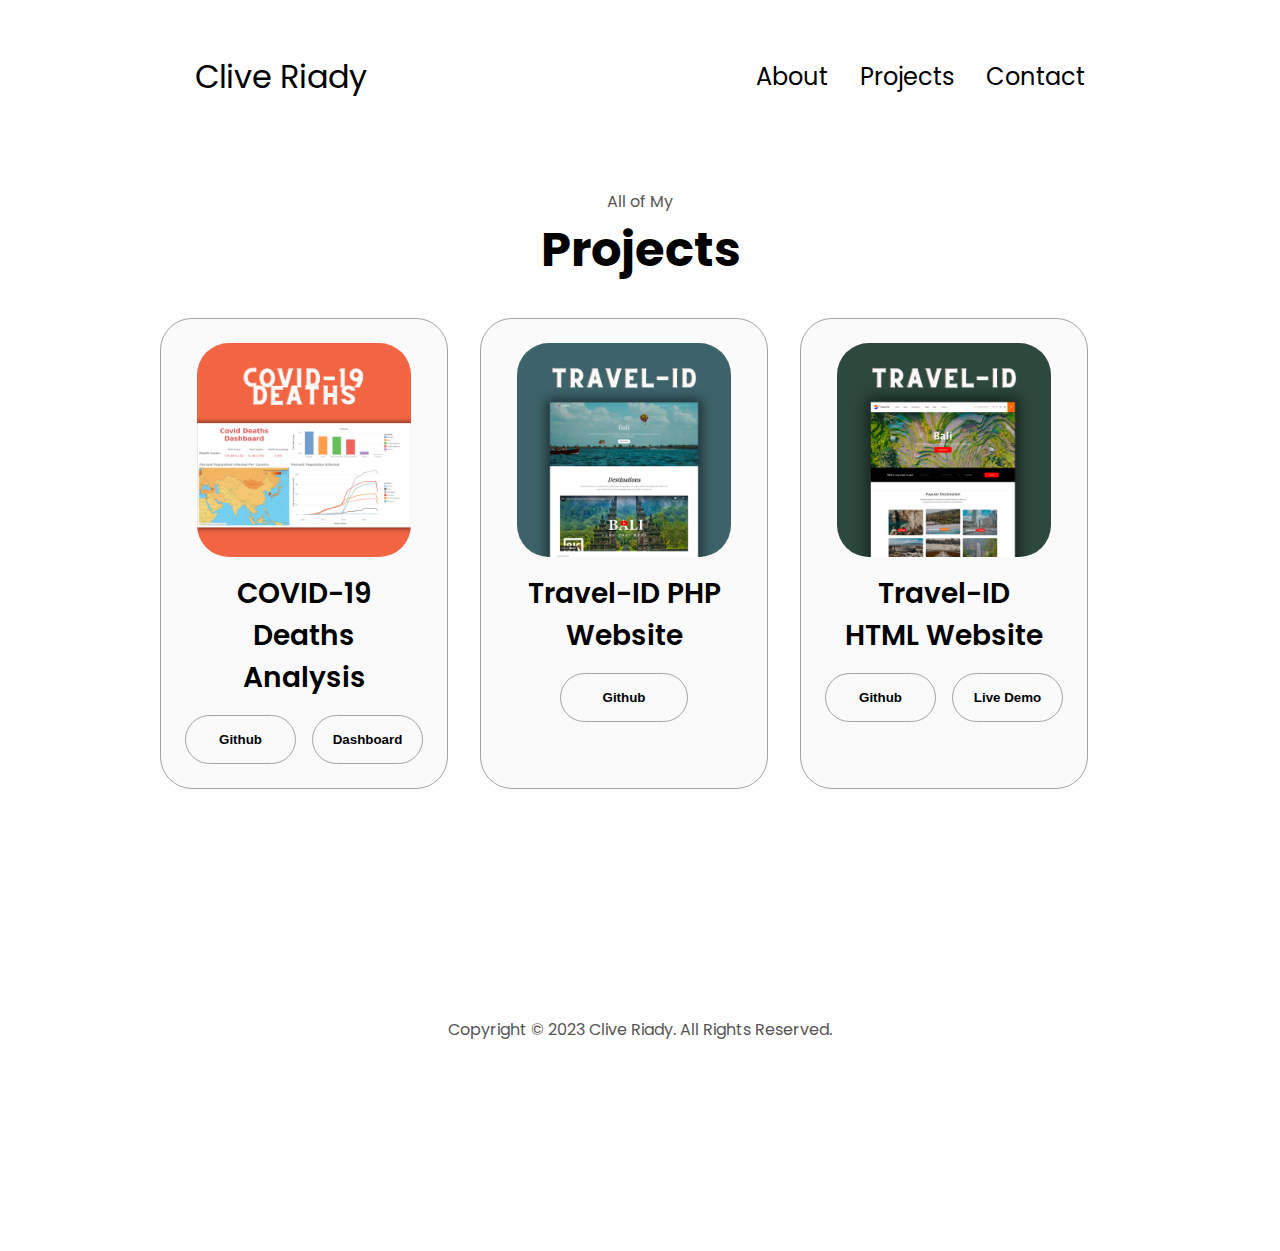
==== projects.html @ fecb1025 "Add files via upload" ====
<!DOCTYPE html>
<html lang="en">

<head>
  <!-- Required meta tags -->
  <meta charset="utf-8">
  <meta http-equiv="X-UA-Compatible" content="IE=edge">
  <meta name="viewport" content="width=device-width, initial-scale=1, shrink-to-fit=no">

  <!-- Bootstrap CSS -->
  <link href='https://fonts.googleapis.com/css?family=Playfair Display' rel='stylesheet'>
  <link rel="stylesheet" href="style.css">
  <link rel="stylesheet" href="mediaqueries.css">
  <title>Clive's Portfolio</title>
  <link rel="shortcut icon" href="">
</head>

<body>
  <nav id="desktop-nav">
    <div class="logo"><a href="https://cliveriady.github.io/Clive-Portfolio/">Clive Riady</a></div>
    <div>
      <ul class="nav-links">
        <li><a href="https://cliveriady.github.io/Clive-Portfolio/#about">About</a></li>
        <li><a href="https://cliveriady.github.io/Clive-Portfolio/#projects">Projects</a></li>
        <li><a href="https://cliveriady.github.io/Clive-Portfolio/#contact">Contact</a></li>
      </ul>
    </div>
  </nav>
  <nav id="hamburger-nav">
    <div class="logo">Clive Riady</div>
    <div class="hamburger-menu">
      <div class="hamburger-icon" onclick="toggleMenu()">
        <span></span>
        <span></span>
        <span></span>
      </div>
      <div class="menu-links">
        <li><a href="#about" onclick="toggleMenu()">About</a></li>
        <li><a href="#projects" onclick="toggleMenu()">Projects</a></li>
        <li><a href="#contact" onclick="toggleMenu()">Contact</a></li>
      </div>
    </div>
  </nav>
  <section id="projectss">
    <p class="section__text__p1">All of My</p>
    <h1 class="title">Projects</h1>
    <div class="experience-details-container">
      <div class="about-containers wrap">
        <div class="details-container color-container wid details">
          <div class="article-container">
            <img src="./assets/project-1.png" alt="Project 1" class="project-img" />
          </div>
          <h2 class="experience-sub-title project-title">COVID-19 Deaths Analysis</h2>
          <div class="btn-container">
            <button class="btn btn-color-2 project-btn"
              onclick="window.open('https://github.com/CliveRiady/Data-Analysis-Project', '_blank')">
              Github
            </button>
            <button class="btn btn-color-2 project-btn"
              onclick="window.open('https://public.tableau.com/app/profile/clive.david/viz/CovidDashboard_17003292636490/Dashboard1')">
              Dashboard
            </button>
          </div>
        </div>
        <div class="details-container color-container wid details">
          <div class="article-container">
            <img src="./assets/project-2.png" alt="Project 2" class="project-img" />
          </div>
          <h2 class="experience-sub-title project-title">Travel-ID PHP <br> Website</h2>
          <div class="btn-container">
            <button class="btn btn-color-2 project-btn"
              onclick="window.open('https://github.com/CliveRiady/TravelID-Website-PHP')">
              Github
            </button>
          </div>
        </div>
        <div class="details-container color-container wid details">
          <div class="article-container">
            <img src="./assets/project-3.png" alt="Project 3" class="project-img" />
          </div>
          <h2 class="experience-sub-title project-title">Travel-ID HTML Website</h2>
          <div class="btn-container">
            <button class="btn btn-color-2 project-btn"
              onclick="window.open('https://github.com/CliveRiady/TravelID-Website-HTML')">
              Github
            </button>
            <button class="btn btn-color-2 project-btn"
              onclick="window.open('http://htmlpreview.github.io/?https://github.com/CliveRiady/HTML_CliveRiady/blob/master/index.html')">
              Live Demo
            </button>
          </div>
        </div>
      </div>
    </div>
  </section>
  <footer>
    <p>Copyright &#169; 2023 Clive Riady. All Rights Reserved.</p>
  </footer>
  <script src="script.js"></script>
</body>

</html>
---- style.css ----
/* GENERAL */

@import url("https://fonts.googleapis.com/css2?family=Poppins:wght@300;400;500;600&display=swap");

* {
  margin: 0;
  padding: 0;
}

body {
  font-family: "Poppins", sans-serif;
}

html {
  scroll-behavior: smooth;
}

p {
  color: rgb(85, 85, 85);
}

/* TRANSITION */

a,
.btn {
  transition: all 300ms ease;
}

/* DESKTOP NAV */

nav,
.nav-links {
  display: flex;
}

nav {
  justify-content: space-around;
  align-items: center;
  height: 17vh;
}

.nav-links {
  gap: 2rem;
  list-style: none;
  font-size: 1.5rem;
}

a {
  color: black;
  text-decoration: none;
  text-decoration-color: white;
}

a:hover {
  color: grey;
  text-decoration: underline;
  text-underline-offset: 1rem;
  text-decoration-color: rgb(181, 181, 181);
}

.logo {
  font-size: 2rem;
}

.logo:hover {
  cursor: default;
}

/* HAMBURGER MENU */

#hamburger-nav {
  display: none;
}

.hamburger-menu {
  position: relative;
  display: inline-block;
}

.hamburger-icon {
  display: flex;
  flex-direction: column;
  justify-content: space-between;
  height: 24px;
  width: 30px;
  cursor: pointer;
}

.hamburger-icon span {
  width: 100%;
  height: 2px;
  background-color: black;
  transition: all 0.3 ease-in-out;
}

.menu-links {
  position: absolute;
  top: 100%;
  right: 0;
  background-color: white;
  width: fit-content;
  max-height: 0;
  overflow: hidden;
  transition: all 0.3 ease-in-out;
}

.menu-links a {
  display: block;
  padding: 10px;
  text-align: center;
  font-size: 1.5rem;
  color: black;
  text-decoration: none;
  transition: all 0.3 ease-in-out;
}

.menu-links li {
  list-style: none;
}

.menu-links.open {
  max-height: 300px;
}

.hamburger-icon.open span:first-child {
  transform: rotate(45deg) translate(10px, 5px);
}

.hamburger-icon.open span:nth-child(2) {
  opacity: 0;
}

.hamburger-icon.open span:last-child {
  transform: rotate(-45deg) translate(10px, -5px);
}

.hamburger-icon span:first-child {
  transform: none;
}

.hamburger-icon span:first-child {
  opacity: 1;
}

.hamburger-icon span:first-child {
  transform: none;
}

/* SECTIONS */

section {
  padding-top: 4vh;
  height: 96vh;
  margin: 0 10rem;
  /* padding-left: 10rem;
  padding-right: 10rem; */
  box-sizing: border-box;
  min-height: fit-content;
}

.section-container {
  display: flex;
}

/* PROFILE SECTION */

#profile {
  display: flex;
  justify-content: center;
  gap: 5rem;
  height: 80vh;
}

.section__pic-container {
  display: flex;
  height: 400px;
  width: 400px;
  margin: auto 0;
}

.section__text {
  align-self: center;
  text-align: center;
}

.section__text p {
  font-weight: 600;
}

.section__text__p1 {
  text-align: center;
}

.section__text__p2 {
  font-size: 1.75rem;
  margin-bottom: 1rem;
}

.title {
  font-size: 3rem;
  text-align: center;
}

#socials-container {
  display: flex;
  justify-content: center;
  margin-top: 1rem;
  gap: 1rem;
}

/* ICONS */

.icon {
  cursor: pointer;
  height: 2rem;
}

/* BUTTONS */

.btn-container {
  display: flex;
  justify-content: center;
  gap: 1rem;
}

.btn {
  font-weight: 600;
  transition: all 300ms ease;
  padding: 1rem;
  width: 8rem;
  border-radius: 2rem;
}

.btn-color-1,
.btn-color-2 {
  border: rgb(53, 53, 53) 0.1rem solid;
}

.btn-color-1:hover,
.btn-color-2:hover {
  cursor: pointer;
}

.btn-color-1,
.btn-color-2:hover {
  background: rgb(53, 53, 53);
  color: white;
}

.btn-color-1:hover {
  background: rgb(0, 0, 0);
}

.btn-color-2 {
  background: none;
}

.btn-color-2:hover {
  border: rgb(255, 255, 255) 0.1rem solid;
}

.btn-container {
  gap: 1rem;
}

/* ABOUT SECTION */

#about {
  position: relative;
}

.about-containers {
  gap: 2rem;
  margin-bottom: 2rem;
  margin-top: 2rem;
}

.about-details-container {
  justify-content: center;
  flex-direction: column;
}

.about-containers,
.about-details-container {
  display: flex;
}


.arrow {
  position: absolute;
  right: -5rem;
  bottom: 2.5rem;
}

.details-container {
  padding: 1.5rem;
  flex: 1;
  background: white;
  border-radius: 2rem;
  border: rgb(53, 53, 53) 0.1rem solid;
  border-color: rgb(163, 163, 163);
  text-align: center;
}

.section-container {
  gap: 4rem;
  height: 80%;
}

.section__pic-container {
  height: 400px;
  width: 400px;
  margin: auto 0;
}


.experience-sub-title {
  color: rgb(85, 85, 85);
  font-weight: 600;
  font-size: 1.75rem;
  margin-bottom: 2rem;
}

.experience-details-container {
  display: flex;
  justify-content: center;
  flex-direction: column;
}

.article-container {
  display: flex;
  text-align: initial;
  flex-wrap: wrap;
  flex-direction: row;
  gap: 2.5rem;
  justify-content: space-around;
}

article {
  display: flex;
  width: 10rem;
  justify-content: space-around;
  gap: 0.5rem;
}

article .icon {
  cursor: default;
}

/* PROJECTS SECTION */

#projects {
  position: relative;
}

.color-container {
  border-color: rgb(163, 163, 163);
  background: rgb(250, 250, 250);
}

.project-img {
  border-radius: 2rem;
  width: 90%;
  height: 90%;
}

.project-title {
  margin: 1rem;
  color: black;
}

.project-btn {
  color: black;
  border-color: rgb(163, 163, 163);
}

/* CONTACT */

#contact {
  display: flex;
  justify-content: center;
  flex-direction: column;
  height: 70vh;
}

.contact-info-upper-container {
  display: flex;
  justify-content: center;
  border-radius: 2rem;
  border: rgb(53, 53, 53) 0.1rem solid;
  border-color: rgb(163, 163, 163);
  background: (250, 250, 250);
  margin: 2rem auto;
  padding: 0.5rem;
}

.contact-info-container {
  display: flex;
  align-items: center;
  justify-content: center;
  gap: 0.5rem;
  margin: 1rem;
}

.contact-info-container p {
  font-size: larger;
}

.contact-icon {
  cursor: default;
}

.email-icon {
  height: 2.5rem;
}

/* FOOTER SECTION */

footer {
  height: 26vh;
  margin: 0 1rem;
}

footer p {
  text-align: center;
}

/* Projects Button */
.center-bottom {
  position: absolute;
  bottom: 2rem;
  left: 50%;
  transform: translateX(-50%);
}


/* projects.html */
.wid {
  flex: 0 0 30%;
  max-width: 30%;
  box-sizing: border-box;
}

.wrap {
  flex-wrap: wrap
}

.details {
  margin-bottom: 2rem;
}

#projectss {
  position: static;
}
---- mediaqueries.css ----
@media screen and (max-width: 1400px) {
  #profile {
    height: 83vh;
    margin-bottom: 6rem;
  }

  .about-containers {
    flex-wrap: wrap;
  }

  #contact,
  #projects {
    height: fit-content;
  }
}

@media screen and (max-width: 1200px) {
  #desktop-nav {
    display: none;
  }

  #hamburger-nav {
    display: flex;
  }

  #experience,
  .experience-details-container {
    margin-top: 2rem;
  }

  #profile,
  .section-container {
    display: block;
  }

  .arrow {
    display: none;
  }

  section,
  .section-container {
    height: fit-content;
  }

  section {
    margin: 0 5%;
  }

  .section__pic-container {
    width: 275px;
    height: 275px;
    margin: 0 auto 2rem;
  }

  .about-containers {
    margin-top: 0;
  }
}

@media screen and (max-width: 600px) {

  #contact,
  footer {
    height: 40vh;
  }

  #profile {
    height: 83vh;
    margin-bottom: 0;
  }

  article {
    font-size: 1rem;
  }

  footer nav {
    height: fit-content;
    margin-bottom: 2rem;
  }

  .about-containers,
  .contact-info-upper-container,
  .btn-container {
    flex-wrap: wrap;
  }

  .contact-info-container {
    margin: 0;
  }

  .contact-info-container p,
  .nav-links li a {
    font-size: 1rem;
  }

  .experience-sub-title {
    font-size: 1.25rem;
  }

  .logo {
    font-size: 1.5rem;
  }

  .nav-links {
    flex-direction: column;
    gap: 0.5rem;
    text-align: center;
  }

  .section__pic-container {
    width: auto;
    height: 46vw;
    justify-content: center;
  }

  .section__text__p2 {
    font-size: 1.25rem;
  }

  .title {
    font-size: 2rem;
  }

  .text-container {
    text-align: justify;
  }
}
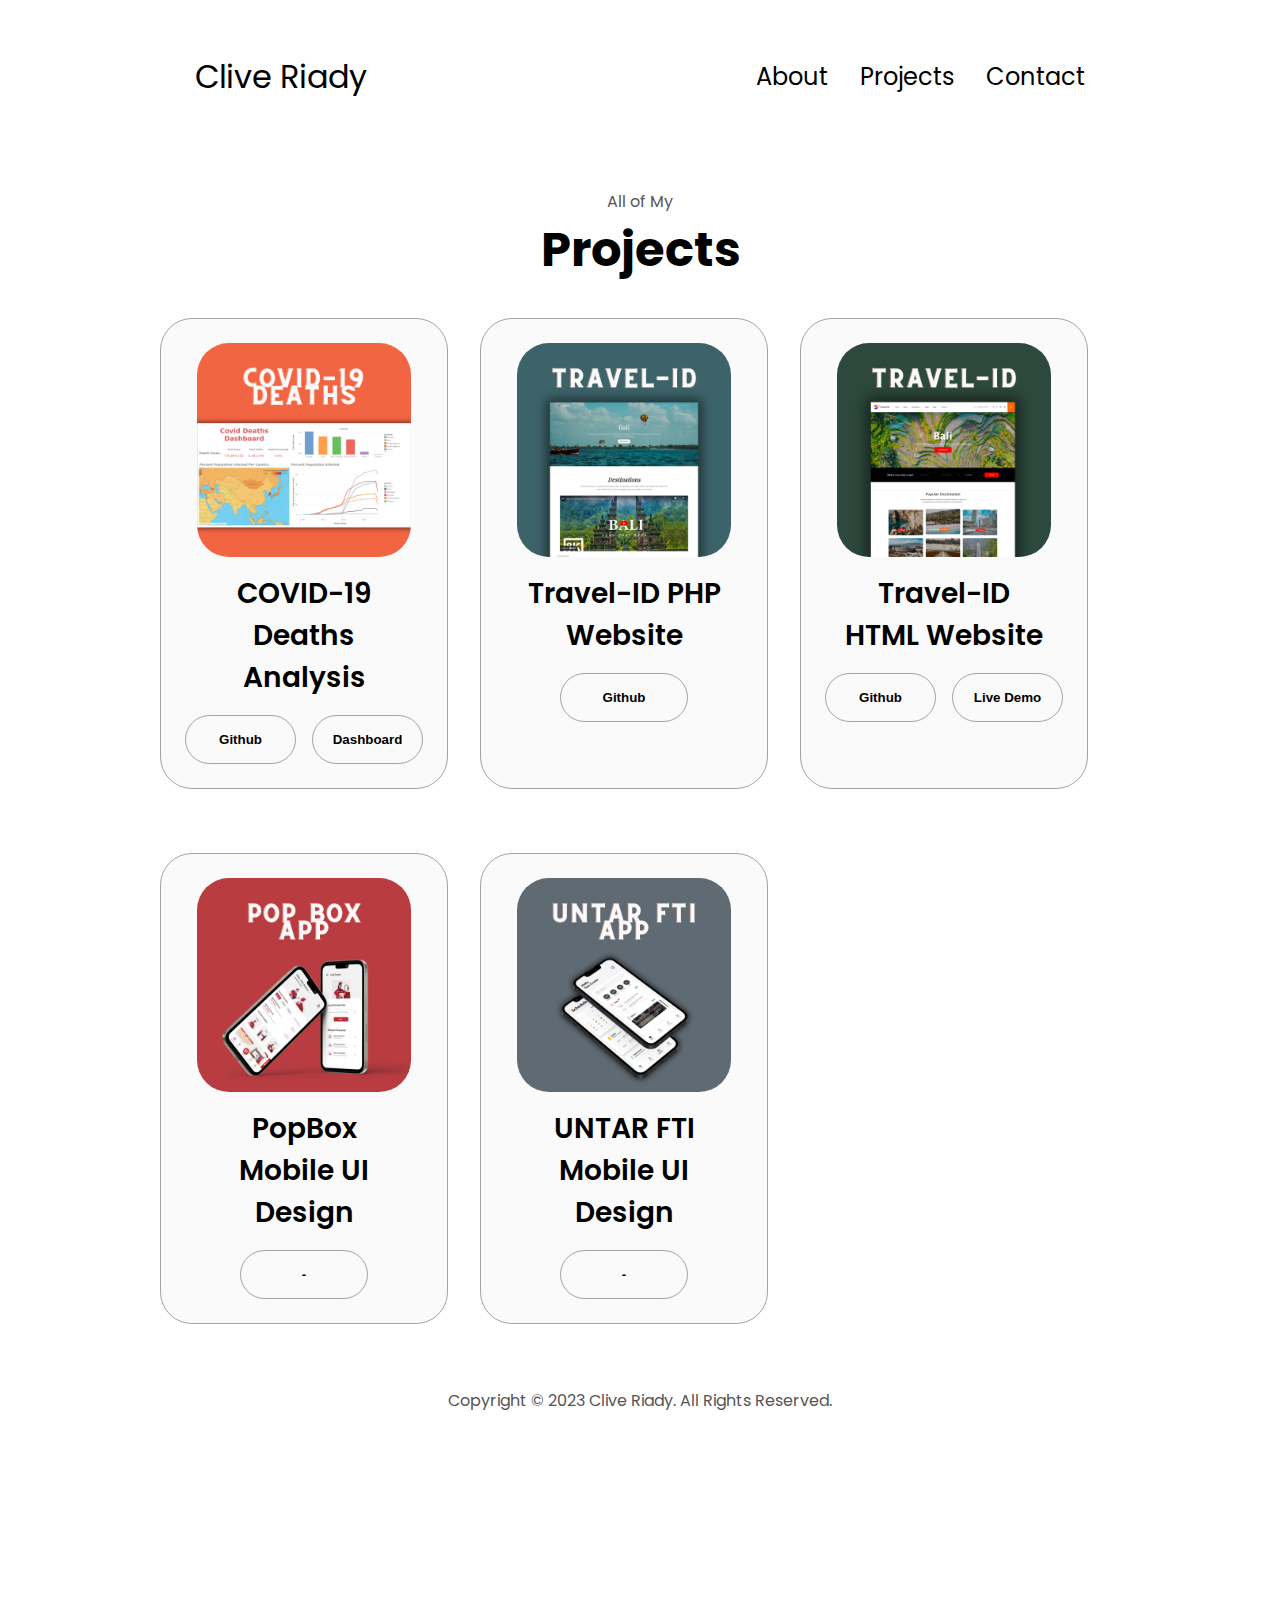
==== commit 5abcbffc: "Update projects.html" ====
--- a/projects.html
+++ b/projects.html
@@ -90,6 +90,30 @@
             </button>
           </div>
         </div>
+        <div class="details-container color-container wid details">
+          <div class="article-container">
+            <img src="./assets/project-4.png" alt="Project 3" class="project-img" />
+          </div>
+          <h2 class="experience-sub-title project-title">PopBox Mobile UI Design</h2>
+          <div class="btn-container">
+            <button class="btn btn-color-2 project-btn"
+              onclick="window.open('https://github.com/CliveRiady/TravelID-Website-HTML')">
+              -
+            </button>
+          </div>
+        </div>
+        <div class="details-container color-container wid details">
+          <div class="article-container">
+            <img src="./assets/project-5.png" alt="Project 3" class="project-img" />
+          </div>
+          <h2 class="experience-sub-title project-title">UNTAR FTI Mobile UI Design</h2>
+          <div class="btn-container">
+            <button class="btn btn-color-2 project-btn"
+              onclick="window.open('https://github.com/CliveRiady/TravelID-Website-HTML')">
+              -
+            </button>
+          </div>
+        </div>
       </div>
     </div>
   </section>
@@ -99,4 +123,4 @@
   <script src="script.js"></script>
 </body>
 
-</html>+</html>
